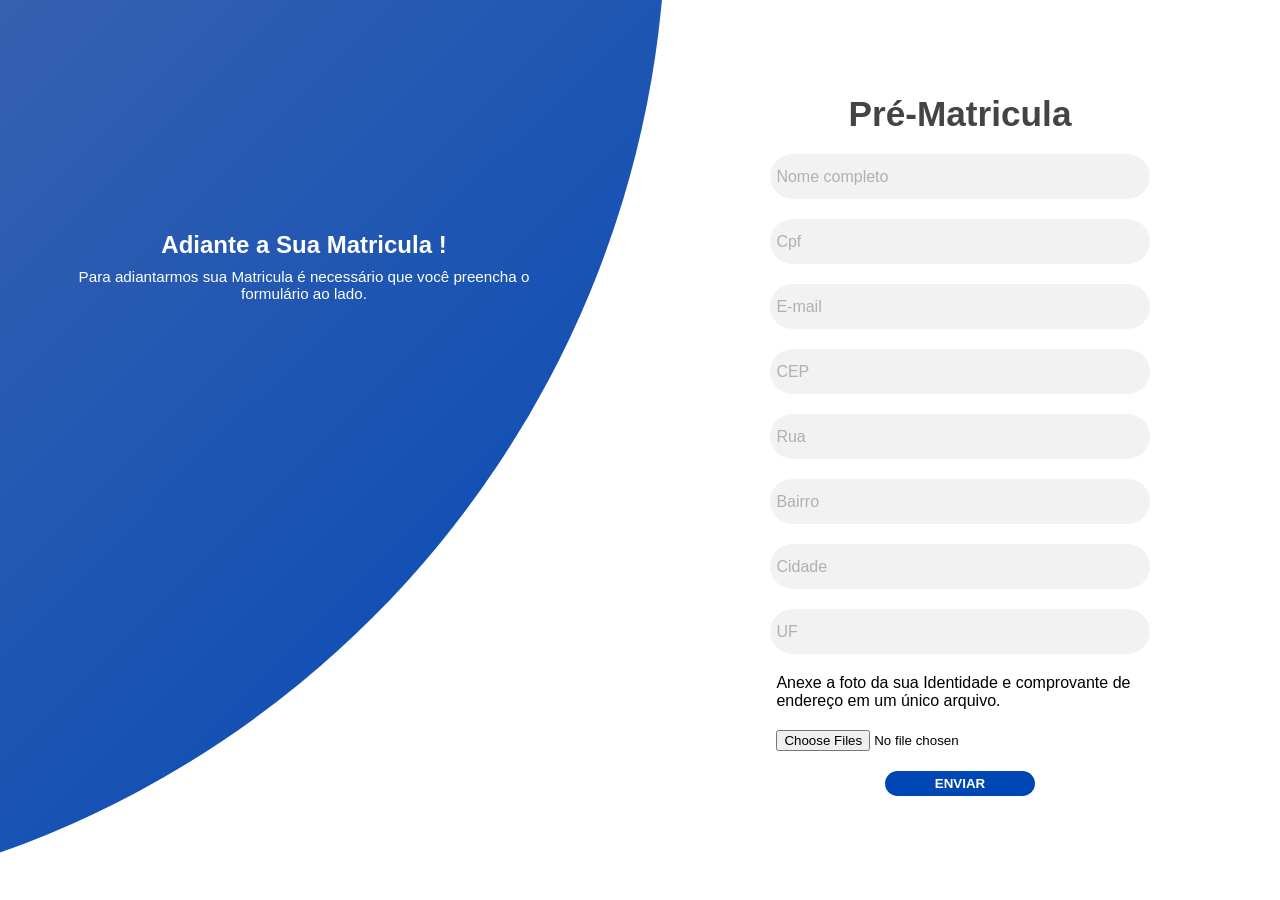
==== index.html @ 1219f142 "Add files via upload" ====
<!DOCTYPE html>
<html lang="pt-BR">
  <head>
    <meta charset="UTF-8" />
    <meta name="viewport" content="width=device-width, initial-scale=1.0" />
    <link rel="stylesheet" href="app.css" />
    <title>Cadastro</title>
    <script src="https://code.jquery.com/jquery-3.6.0.min.js"></script>
  </head>
  <body>
    <div class="container">
      <div class="forms-container">
        <div class="signin-signup">
          <form action="#" class="sign-in-form" enctype="multipart/form-data">
            <h2 class="title">Pré-Matricula</h2>
            <div class="input-field">
              <input type="text" placeholder="Nome completo" required/>
            </div>
            <div class="input-field">
              <input class="cpf" type="text" placeholder="Cpf" autocomplete="off" maxlength="14" oninput="formatCPF(this)" required/>
            </div>
            <div class="input-field">
              <input type="email" id="email" placeholder="E-mail" onblur="validateEmail(this)" required/>
              <span id="emailError" class="error"></span>
            </div>
            <div class="input-field">
              <input name="cep" type="text" id="cep" value="" placeholder="CEP" maxlength="9" required 
               onblur="pesquisacep(this.value);" />
            </div>
            <div class="input-field">
              <input name="rua" type="text" id="rua" placeholder="Rua" required/>
            </div>
            <div class="input-field">
              <input name="bairro" type="text" id="bairro" placeholder="Bairro" required/>
            </div>
            <div class="input-field">
              <input name="cidade" type="text" id="cidade"  placeholder="Cidade" required/>
            </div>
            <div class="input-field">
              <input name="uf" type="text" id="uf" size="2" placeholder="UF" required/>
            </div>
            <div class="input-field2">
              <p> Anexe a foto da sua Identidade e comprovante de endereço em um único arquivo.</p>
            </div>
            <div class="input-field2">             
              <input type="file" id="fileUpload" name="fileUpload" multiple>   
            </div>
              <input type="submit" value="Enviar" class="btn solid">   
          </form>
        </div>
      </div>
      <div class="panels-container">
        <div class="panel left-panel">
          <div class="content">
            <h3>Adiante a Sua Matricula !</h3>
            <p>
              Para adiantarmos sua Matricula é necessário que você 
              preencha o formulário ao lado.
            </p>
          </div>
          <img src="img/log.svg" class="image" alt="" />
        </div>
    </div>
     <script src="app.js"></script>
  </body>
</html>
---- app.css ----
@import url("https://fonts.googleapis.com/css2?family=Poppins:wght@200;300;400;500;600;700;800&display=swap");

@font-face {
  font-family:"gibson";
  src: url(Demo_Fonts);
}
* {
  margin: 0;
  padding: 0;
  box-sizing: border-box;
}

body,
input {
  font-family: "gibson", sans-serif;
}

.container {
  position: relative;
  width: 100%;
  background-color: #fff;
  min-height: 100vh;
  overflow: hidden;
}

.forms-container {
  position: absolute;
  width: 100%;
  height: 100%;
  top: 0;
  left: 0;
}

.signin-signup {
  position: absolute;
  top: 50%;
  transform: translate(-50%, -50%);
  left: 75%;
  width: 50%;
  transition: 1s 0.7s ease-in-out;
  display: grid;
  grid-template-columns: 1fr;
  z-index: 5;
}

form {
  display: flex;
  align-items: center;
  justify-content: center;
  flex-direction: column;
  height: 600px;
}

form.sign-up-form {
  opacity: 0;
  z-index: 1;
}

form.sign-in-form {
  z-index: 2;
}

.title {
  font-size: 2.2rem;
  color: #444;
  margin-bottom: 10px;
}

.input-field {
  max-width: 380px;
  width: 100%;
  background-color: #f2f2f2;
  margin: 10px 0;
  height: 55px;
  border-radius: 55px;
  display: grid;
  padding: 0 0.4rem;
  position: relative;
}

.input-field2 {
  max-width: 380px;
  width: 100%;
  margin: 10px 0;
  height: 55px;
  border-radius: 55px;
  display: grid;
  padding: 0 0.4rem;
  position: center;
}

.input-field i {
  text-align: center;
  line-height: 55px;
  color: #b0b0b0;
  transition: 0.5s;
  font-size: 1.1rem;
}

.input-field input {
  background: none;
  outline: none;
  border: none;
  line-height: 1;
  font-weight: 600;
  font-size: 1rem;
  height: 45px;
  color: #333;
}

.input-field input::placeholder {
  color: #b0b0b0;
  font-weight: 500;
}

.btn {
  width: 150px;
  background-color: #0047B6;
  border: none;
  outline: none;
  height: 49px;
  padding: 5px;
  border-radius: 49px;
  color: #fff;
  text-transform: uppercase;
  font-weight: 600;
  margin: 10px 0;
  cursor: pointer;
  transition: 0.5s;
}

.btn:hover {
  background-color: #004789;
}

.panels-container {
  position: absolute;
  height: 100%;
  width: 100%;
  top: 0;
  left: 0;
  display: grid;
  grid-template-columns: repeat(2, 1fr);
}

.container:before {
  content: "";
  position: absolute;
  height: 2000px;
  width: 2000px;
  top: -10%;
  right: 48%;
  transform: translateY(-50%);
  background-image: linear-gradient(-45deg, #0047B6 0%, #0047 100%);
  transition: 1.8s ease-in-out;
  border-radius: 50%;
  z-index: 6;
}

.image {
  width: 400px;
  transition: transform 1.1s ease-in-out;
  transition-delay: 0.4s;
}

.panel {
  display: flex;
  flex-direction: column;
  align-items: flex-end;
  justify-content: space-around;
  text-align: center;
  z-index: 6;
}

.left-panel {
  pointer-events: all;
  padding: 3rem 17% 2rem 12%;
}


.panel .content {
  color: #fff;
  transition: transform 0.9s ease-in-out;
  transition-delay: 0.6s;
}

.panel h3 {
  font-weight: 600;
  line-height: 1;
  font-size: 1.5rem;
}

.panel p {
  font-size: 0.95rem;
  padding: 0.7rem 0;
}

.btn.transparent {
  margin: 0;
  background: none;
  border: 2px solid #fff;
  width: 130px;
  height: 41px;
  font-weight: 600;
  font-size: 0.8rem;
}

@media (max-width: 768px) {
    .container {
        flex-direction: column;
    }

    .forms-container, .panels-container {
        width: 100%;
    }
}

@media (max-width: 480px) {
    .input-field input, .btn {
        padding: 0.75rem;
    }
}
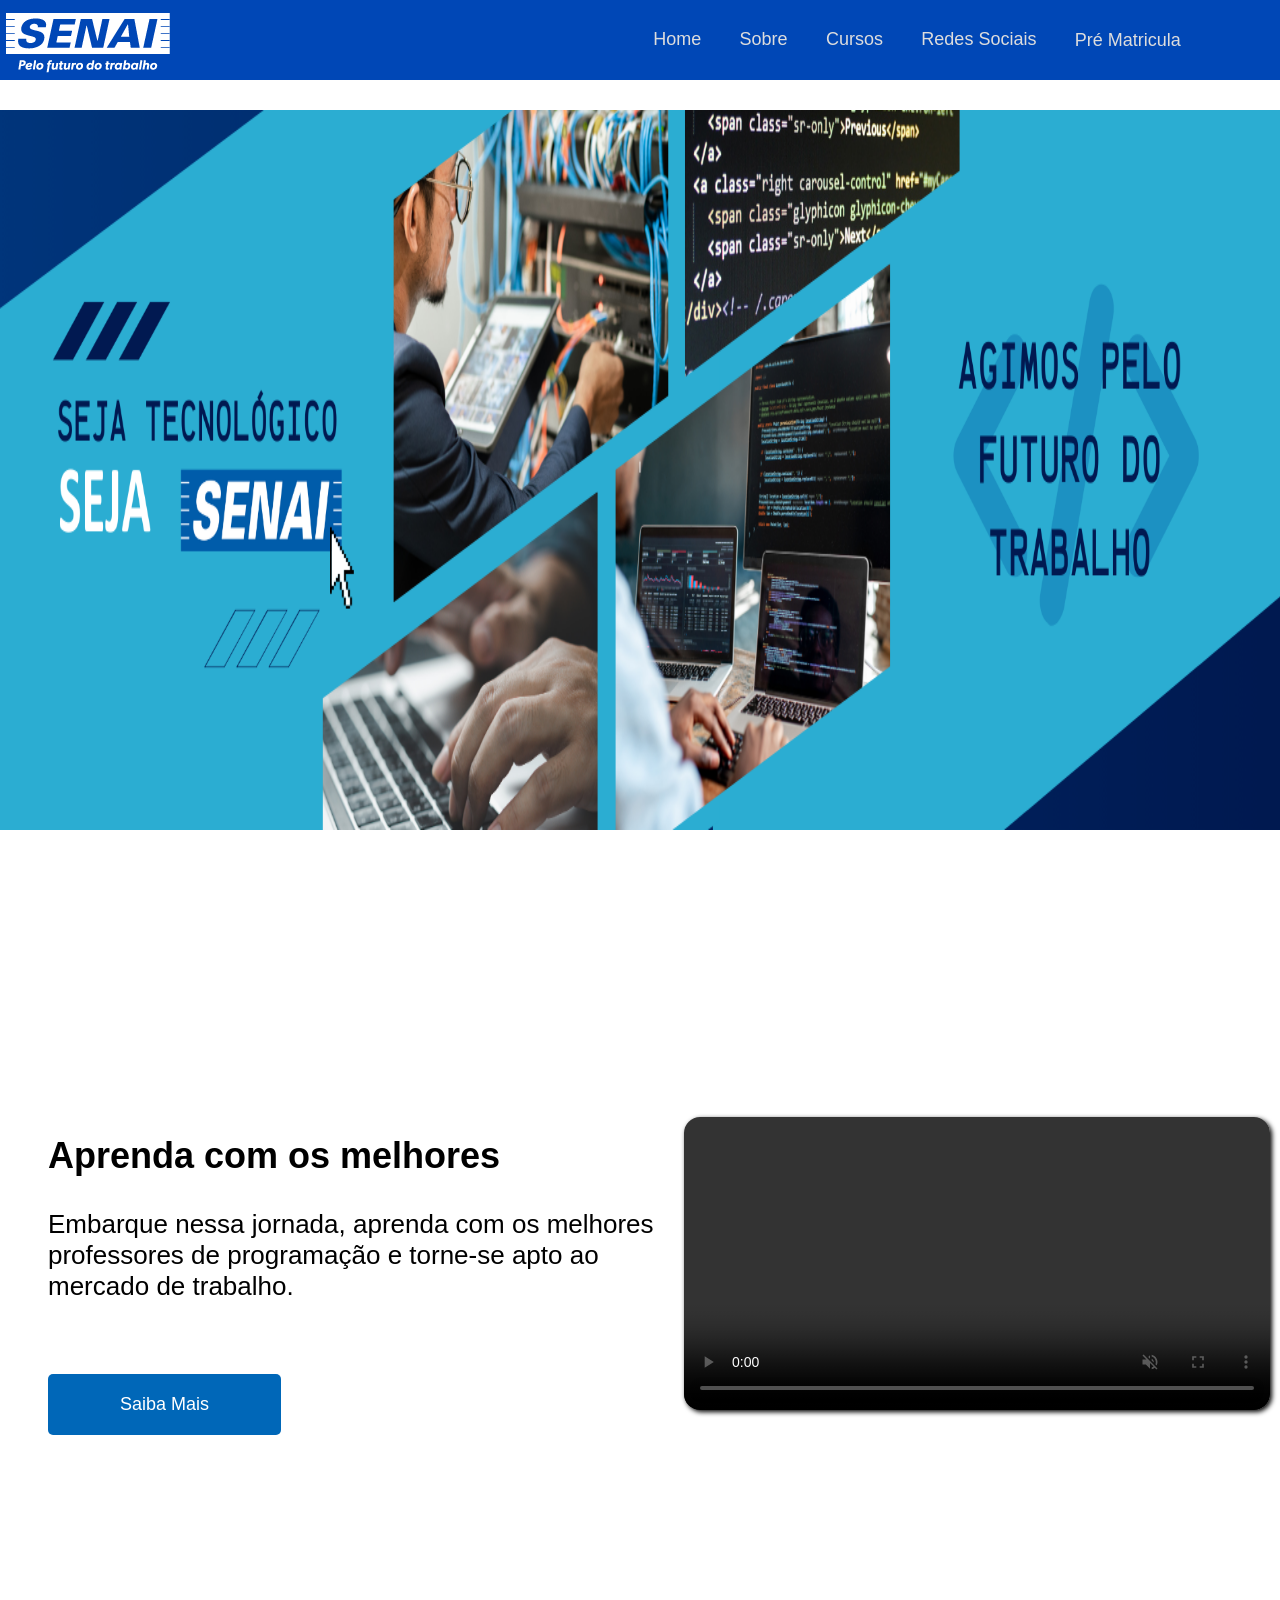
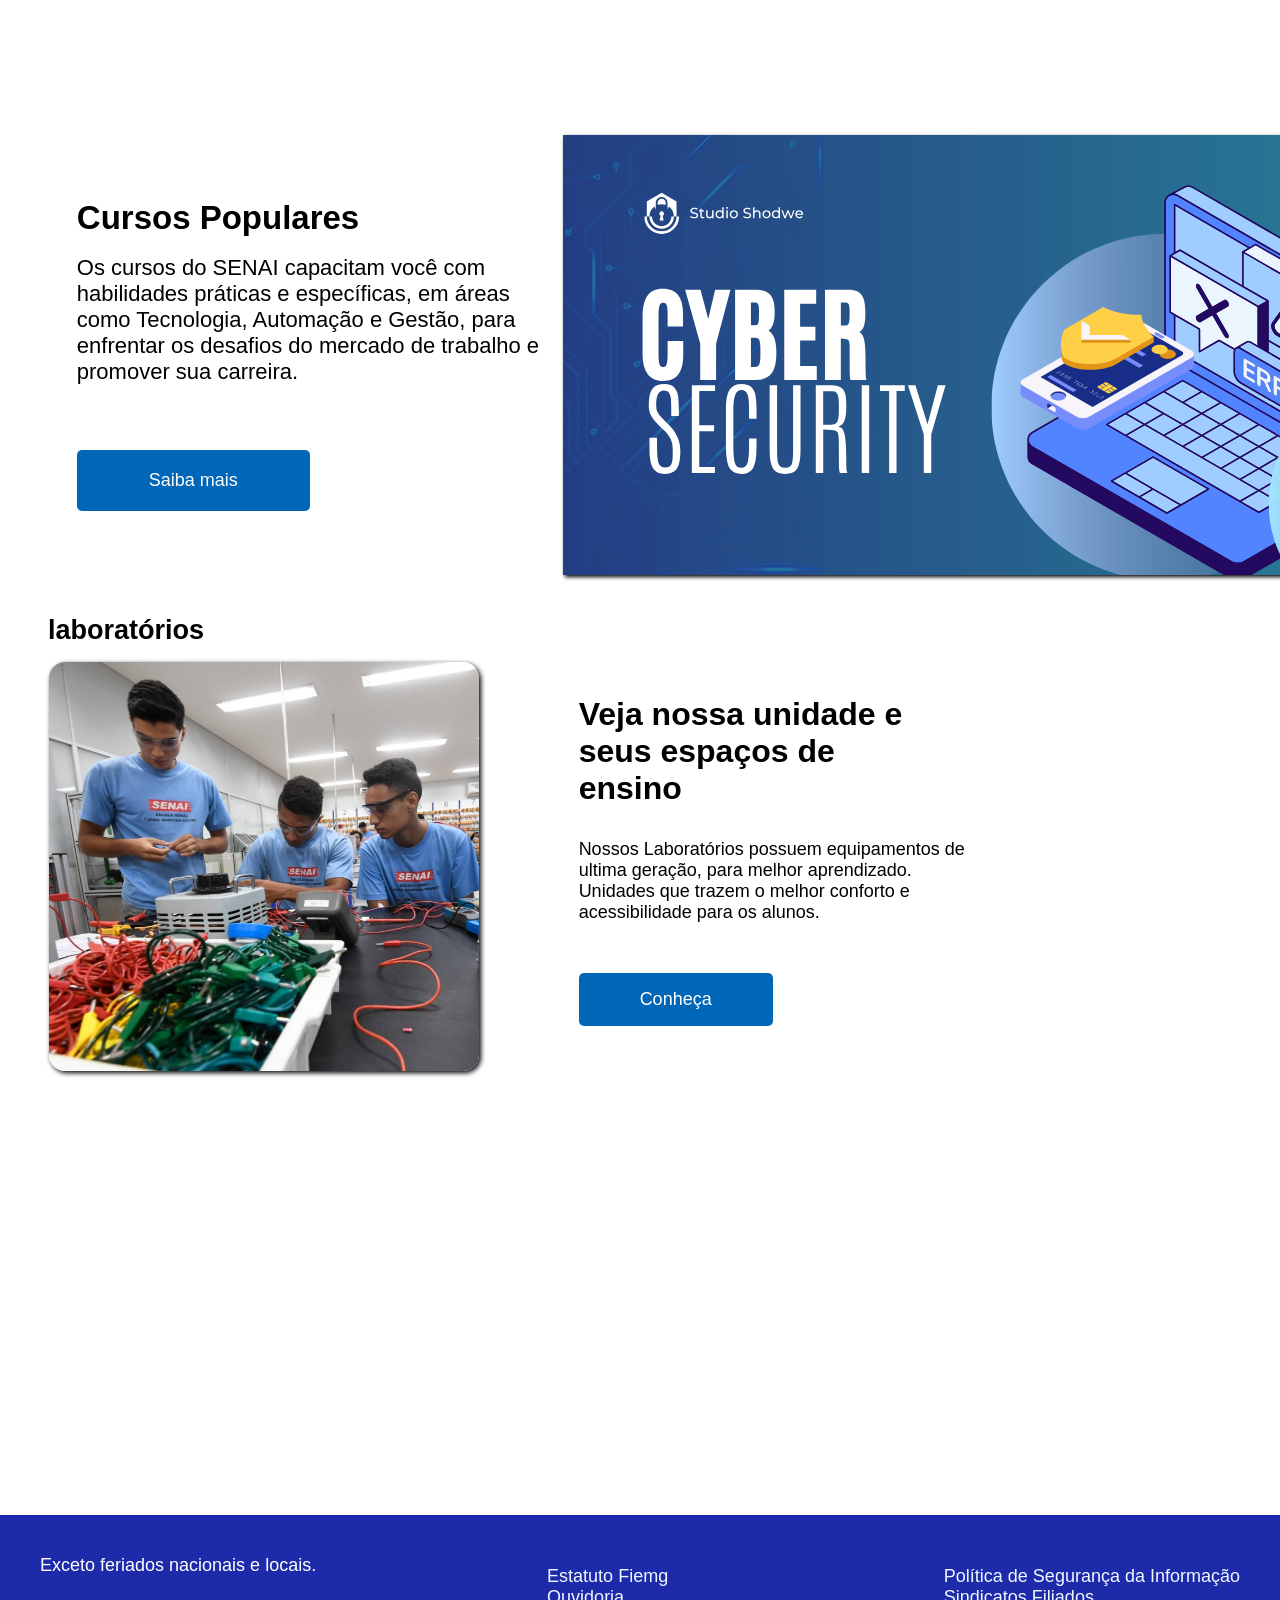
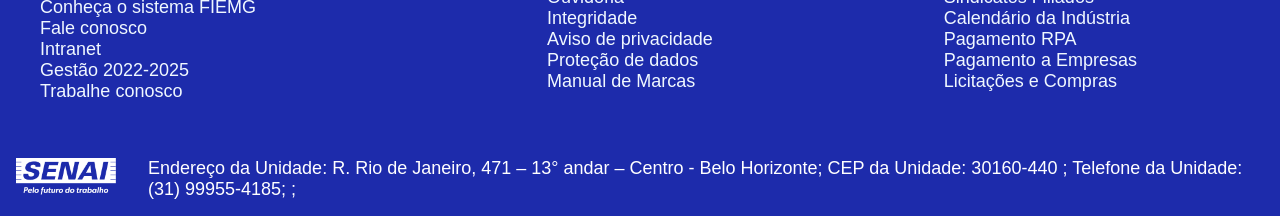
==== commit aac43c16: "Add files via upload" ====
--- a/index.html
+++ b/index.html
@@ -1,66 +1,148 @@
 <!DOCTYPE html>
 <html lang="pt-BR">
-  <head>
-    <meta charset="UTF-8" />
-    <meta name="viewport" content="width=device-width, initial-scale=1.0" />
-    <link rel="stylesheet" href="app.css" />
-    <title>Cadastro</title>
-    <script src="https://code.jquery.com/jquery-3.6.0.min.js"></script>
-  </head>
-  <body>
+<head>
+    <meta charset="UTF-8">
+    <meta name="viewport" content="width=device-width, initial-scale=1.0">
+    <title>Site Senai</title>
+    <link rel="stylesheet" href="home.css">
+</head>
+<body>
     <div class="container">
-      <div class="forms-container">
-        <div class="signin-signup">
-          <form action="#" class="sign-in-form" enctype="multipart/form-data">
-            <h2 class="title">Pré-Matricula</h2>
-            <div class="input-field">
-              <input type="text" placeholder="Nome completo" required/>
+        <!-- Inicio do meu Header -->
+     <nav class="nav">
+        <div class="logo-nav">
+            <img src="logo-rodape.png" alt="">
+        </div>
+    <ul class="nav-list">
+    <li><a href="">Home</a></li>
+    <li><a href="#home">Sobre</a></li>
+    <li class="dropdown">
+        <a href="#">Cursos</a>
+        <div class="dropdown-contatos">
+            <a href="#cursos-populares">Cursos Populares</a>
+            <a href="planilha-index.html">Todos os Cursos</a>
+        </div>
+    </li>
+    <li class="dropdown">
+        <a href="#">Redes Sociais</a>
+        <div class="dropdown-contatos">
+            <a href="https://www.instagram.com/senaictti?utm_source=ig_web_button_share_sheet&igsh=ZDNlZDc0MzIxNw=="><img src="instagram.png" alt="" title="Instagram Senai"></a>
+            <a href="https://www.youtube.com/@senaiminas"><img src="youtube_3938026.png" alt="" title="Youtube Senai"></a>
+            <a href="https://br.linkedin.com/school/senai-centro-de-treinamento-da-tecnologia-da-informa%C3%A7%C3%A3o-ctti-mg/"><img src="linkedin_3536505.png" alt="" title="Linkedin Senai"></a>
+        </div>
+    </li>
+    <a href="formulario.html">Pré Matricula</a>
+    
+    </ul>
+</nav>  
+<!-- Final do meu Header -->
+    <div class="img-main">
+        <img src="carrocel-1.png" alt="">
+    </div>
+
+ <!-- fim carrossel test-->
+        <div id="home" class="main">
+            <div class="left">
+                <h2><a href="">Aprenda com os melhores</a></h2>
+                <p>Embarque nessa jornada, aprenda com os melhores professores de programação e torne-se apto ao mercado de trabalho.</p>
+                <button><a href="portfolio.html">Saiba Mais</a></button>
             </div>
-            <div class="input-field">
-              <input class="cpf" type="text" placeholder="Cpf" autocomplete="off" maxlength="14" oninput="formatCPF(this)" required/>
+            <div class="right">
+              <video src="video Senai CTTI 2023.mp4" 
+              controls
+              width="590"
+              autoplay
+              muted 
+              >
+
+              </video>
             </div>
-            <div class="input-field">
-              <input type="email" id="email" placeholder="E-mail" onblur="validateEmail(this)" required/>
-              <span id="emailError" class="error"></span>
+
+        </div>
+        <!--Fim home-->
+        <div id="cursos-populares" class="caixa-cursos">
+            <div class="left-cursos">
+                <div class="title-cursos">
+                    <h2><a href="">Cursos Populares</a></h2>
+                    <p>Os cursos do SENAI capacitam você com habilidades práticas e específicas,
+                     em áreas como Tecnologia, Automação e Gestão, para enfrentar os desafios do
+                     mercado de trabalho e promover sua carreira.
+                    </p>
+                </div>
+                <div class="button-saiba-mais">
+                    <button><a href="planilha-index.html">Saiba mais</a></button>
+                </div>
             </div>
-            <div class="input-field">
-              <input name="cep" type="text" id="cep" value="" placeholder="CEP" maxlength="9" required 
-               onblur="pesquisacep(this.value);" />
+            <div class="right-cursos">
+            <div class="cursos">        
+                <div class="carrossel">
+                    <div class="container-cursos" id="img">
+                        <img src="1.svg" alt="">
+                        <img src="2.svg" alt="">
+                        <img src="3.svg" alt="">
+                        <img src="4.svg" alt="">
+                    </div>
+                </div>
             </div>
-            <div class="input-field">
-              <input name="rua" type="text" id="rua" placeholder="Rua" required/>
             </div>
-            <div class="input-field">
-              <input name="bairro" type="text" id="bairro" placeholder="Bairro" required/>
+            
+        </div>
+
+        <!--FIm cursos-->
+        <div class="caixa-unidade">
+            <div class="title-unidade">
+                <h2><a href="">laboratórios</a></h2>
             </div>
-            <div class="input-field">
-              <input name="cidade" type="text" id="cidade"  placeholder="Cidade" required/>
+            <div class="unidade">
+                <div class="left-unidade">
+                    <img src="image.png" alt="">
+                </div>
+                <div class="right-unidade">
+                    <h2><a href="">Veja nossa unidade e seus espaços de ensino</a></h2>
+                    <p>Nossos Laboratórios possuem equipamentos de ultima geração, para melhor aprendizado. Unidades que trazem o melhor conforto e acessibilidade para os alunos.</p>
+                    <button><a href="portfolio.html">Conheça</a></button>
+                </div>
             </div>
-            <div class="input-field">
-              <input name="uf" type="text" id="uf" size="2" placeholder="UF" required/>
+        </div>
+        <!--fim unidade-->
+        <div class="caixa rodape">
+            <div class="links">
+                <div class="rodape1">
+                    <p>Exceto feriados nacionais e locais.</p> <br>   
+                    <a href="">Conheça o sistema FIEMG</a> <br> 
+                    <a href="">Fale conosco</a> <br> 
+                    <a href="">Intranet</a> <br> 
+                    <a href="">Gestão 2022-2025</a> <br> 
+                    <a href="">Trabalhe conosco</a>     <br>  
+                </div>
+                <div class="rodape2">
+                    <a href="">Estatuto Fiemg</a> <br> 
+                    <a href="">Ouvidoria</a> <br> 
+                    <a href="">Integridade</a> <br> 
+                    <a href="">Aviso de privacidade</a> <br> 
+                    <a href="">Proteção de dados</a> <br> 
+                    <a href="">Manual de Marcas</a> <br> 
+                </div>
+                <div class="rodape3">
+                    <a href="">Política de Segurança da Informação</a> <br> 
+                    <a href="">Sindicatos Filiados</a> <br> 
+                    <a href="">Calendário da Indústria</a> <br> 
+                    <a href="">Pagamento RPA</a> <br> 
+                    <a href="">Pagamento a Empresas</a> <br> 
+                    <a href="">Licitações e Compras</a> <br> 
+                </div>
             </div>
-            <div class="input-field2">
-              <p> Anexe a foto da sua Identidade e comprovante de endereço em um único arquivo.</p>
+            <div class="rodape4">
+                <div class="logo">
+                    <img src="logo-rodape.png" alt="">
+                </div>
+                <div id="footer" class="endereco">
+                    <p>Endereço da Unidade: R. Rio de Janeiro, 471 – 13° andar – Centro - Belo Horizonte; CEP da Unidade: 30160-440 ; Telefone da Unidade: (31) 99955-4185; ;</p>
+                </div>
             </div>
-            <div class="input-field2">             
-              <input type="file" id="fileUpload" name="fileUpload" multiple>   
-            </div>
-              <input type="submit" value="Enviar" class="btn solid">   
-          </form>
-        </div>
-      </div>
-      <div class="panels-container">
-        <div class="panel left-panel">
-          <div class="content">
-            <h3>Adiante a Sua Matricula !</h3>
-            <p>
-              Para adiantarmos sua Matricula é necessário que você 
-              preencha o formulário ao lado.
-            </p>
-          </div>
-          <img src="img/log.svg" class="image" alt="" />
+
         </div>
     </div>
-     <script src="app.js"></script>
-  </body>
+    <script src="home.js"></script>
+</body>
 </html>
--- a/home.css
+++ b/home.css
@@ -0,0 +1,354 @@
+@font-face {
+    font-family:"gibson";
+    src: url(C:\gabriel\siteSenai\Gibson-Font.zip\Demo_Fonts);
+}
+*{
+    margin: 0;
+    padding: 0;
+    border: 0;
+    box-sizing: border-box;
+}
+.container{
+    width: 100%;
+   justify-content: center;
+    align-items: center;
+    font-size: 18px;
+    font-family: "gibson",sans-serif;
+    background-color: #fff;
+    align-items: center;
+}
+/*inicio header*/
+.nav{
+    background-color: #0047b6; 
+    height: 80px; /*altura*/
+    width: 100%;/*largura*/
+    display: flex;
+    justify-content: space-between;
+    position:sticky;
+    top: 0;
+    z-index: 9;
+}
+.nav img{
+    padding-top: 13px;
+    padding-left: 6px;
+}
+.nav-list{
+    display: flex;
+    align-items: center;
+    list-style: none;
+    margin-right: 28px;
+}
+.nav-list a{
+    text-decoration: none;
+    color: #ddd;
+    padding: 20px;
+}
+.nav-list a:hover{
+    color: #fff;
+    border-bottom: 5px solid white;
+    border-radius: 5px;
+}
+.dropdown-contatos{
+    position: absolute;
+    box-shadow:0 0 2px black;
+    display: none;
+}
+
+.dropdown-contatos a{
+    display: block;
+    color: black;
+}
+.dropdown-contatos a:hover{
+    border: solid #fff;
+}
+
+.dropdown:hover .dropdown-contatos{
+    display: block;
+    background-color: #0047b6;
+}
+.dropdown-contatos img{
+    width: 30px;
+}
+/*Fim estilização header*/
+.header{
+    padding: 1rem;
+    margin-left: 0;
+    display: flex;
+    align-items: center;
+    justify-content: space-between;
+    position: sticky;
+    top: 0;
+    background-color: #006eff;
+    
+
+}
+.nav-list{
+    list-style: none;
+    display: flex;
+    align-items: center;
+    margin-right: 5rem;
+}
+.nav-list a{
+    padding: 1.2rem;
+    text-decoration: none;
+}
+
+.header a img{
+    width: 1rem;
+}
+.logo{
+    
+}
+.logo img{
+    width: 100px;
+}
+/*fim header*/
+.img-main img{
+    margin-top: 30px;
+   
+    width: 100%;
+    height: 80vh;
+}
+/*inicio main*/
+
+.main{
+    padding-left: 3rem;
+    height: 100vh;
+    width: 100%;
+    display: flex;
+    align-items: center;
+}
+.left{
+    align-items: center;
+    justify-content: center;
+    align-items: center;
+    width: 50%;
+    flex-direction: column;
+}
+.left h2{
+    margin-bottom: 2rem;
+    font-size: 36px;
+    
+    
+}
+.left h2 a{
+    text-decoration: none;
+    color: black;
+}
+.left p{
+    font-size: 26px;
+    margin-bottom: 2rem;
+}
+.left button {
+    background-color: #0067B8;
+    color: white;
+    border: none;
+    padding: 20px 72px;
+    border-radius: 5px;
+    cursor: pointer;
+    transition: 0.9s;
+    font-size: 18px;
+    margin-top: 40px;
+}
+.left button a{
+    text-decoration: none;
+    color: #fff;
+
+}
+.left button:hover{
+    transform: scale(1.1);/*Deixar o botão maior quando passar o mouse*/ 
+    border-radius: 10px;
+}
+.right{
+    margin-top: 100px;
+    display: flex;
+    justify-content: center;
+    align-items: center;
+    margin-bottom: 9rem ;
+    width: 50%;
+    padding-left: 20px;
+}
+.right video{
+    border-radius: 1rem;
+    box-shadow: 2px 2px 5px black;
+    margin-right: 10px;
+}
+/*fim main*/
+
+.caixa-cursos{
+    width: 100%;
+    display: flex;
+    align-items: center;
+    justify-content: center;
+   
+}
+.title-cursos{
+    font-size: 22px;
+    text-decoration: none;
+    color: black;
+    margin-bottom: 25px;
+}
+.title-cursos a{
+    color: black;
+    text-decoration: none;
+}
+.left-cursos{
+    width:38%;
+    padding-right: 10px;
+}
+.left-cursos p{
+    margin-top: 18px;
+}
+.right-cursos{
+    width: 50%;
+}
+.carrossel{
+    box-shadow: 2px 2px 4px black;
+    overflow: hidden;
+    height: 440px;
+    width: 880px;
+}
+.container-cursos{
+    display: flex;
+    transition: transform 0.5s ease-in-out;
+    transform: translateX(0);
+}
+.container-cursos img{
+    object-fit: cover;
+    height: 500px;
+    width: 880px;
+}
+.button-saiba-mais{
+  
+}
+.button-saiba-mais button{
+    background-color: #0067B8;
+    color: white;
+    border: none;
+    padding: 20px 72px;
+    border-radius: 5px;
+    cursor: pointer;
+    transition: 0.9s;
+    font-size: 18px;
+    margin-top: 40px;
+}
+.button-saiba-mais a{
+    text-decoration: none;
+    color: #fff;
+}
+.button-saiba-mais:hover{
+    
+    transform: scale(1.1);/*Deixar o botão maior quando passar o mouse*/ 
+    border-radius: 10px;
+}
+/*Fim cursos*/
+.caixa-unidade{
+    margin-top: 40px;
+    padding-left: 3rem;
+    height: 100vh;
+    width: 100%;
+}
+.unidade{
+    width: 100%;
+    display: flex;
+    align-items: center;
+    justify-content: center;
+}
+.title-unidade  a{
+    text-decoration: none;
+    color: black;
+}
+.left-unidade{
+    margin-top: 1rem;
+    margin-right: 100px;
+}
+.left-unidade img{
+    border-radius: 1rem;
+    width: 430px;
+    box-shadow: 2px 2px 5px black;
+
+}
+.right-unidade h2{
+    width: 50%;
+    font-size: 32px;
+}
+.right-unidade a{
+    text-decoration: none;
+    color: black;
+}
+.right-unidade p{
+    width: 25rem;
+    margin-top: 2rem;
+}
+.right-unidade button{
+    background-color: #0067B8;
+    color: white;
+    border: none;
+    padding: 16px 61px;
+    border-radius: 5px;
+    cursor: pointer;
+    transition: 0.9s;
+    font-size: 18px;
+    margin-top: 50px;
+}
+.right-unidade button a{
+    text-decoration: none;
+    color: #fff;
+}
+.right-unidade button:hover{
+    transform: scale(1.1);/*Deixar o botão maior quando passar o mouse*/ 
+    border-radius: 10px;
+}
+
+/*FIm unidade*/
+.rodape{
+    background-color: #1d2bab;
+    display: flex;
+    padding-top: 0;
+    padding: 1rem;
+    flex-direction: column;
+
+}
+.links{
+    padding: 1.5rem;
+    display: flex;
+    justify-content: center;
+    align-items: center;
+    justify-content: space-between;
+}
+.links a:hover{
+    text-decoration: underline ;
+}
+.rodape1{   
+    flex-direction: column;
+}
+.rodape1 p{
+    color: #fff;
+}
+.rodape1 a{
+    text-decoration: none;
+    color: aliceblue;
+}
+.rodape2{
+    flex-direction: column;
+   
+}
+.rodape2 a{
+    text-decoration: none;
+    color: aliceblue;
+}
+.rodape3{
+    flex-direction: column;
+}
+.rodape3 a{
+    text-decoration: none;
+    color: aliceblue;
+}
+.rodape4{
+    display: flex;
+    margin-top: 2rem;
+}
+.rodape4 p{
+    color: #fff;
+    margin-left: 2rem;
+}
